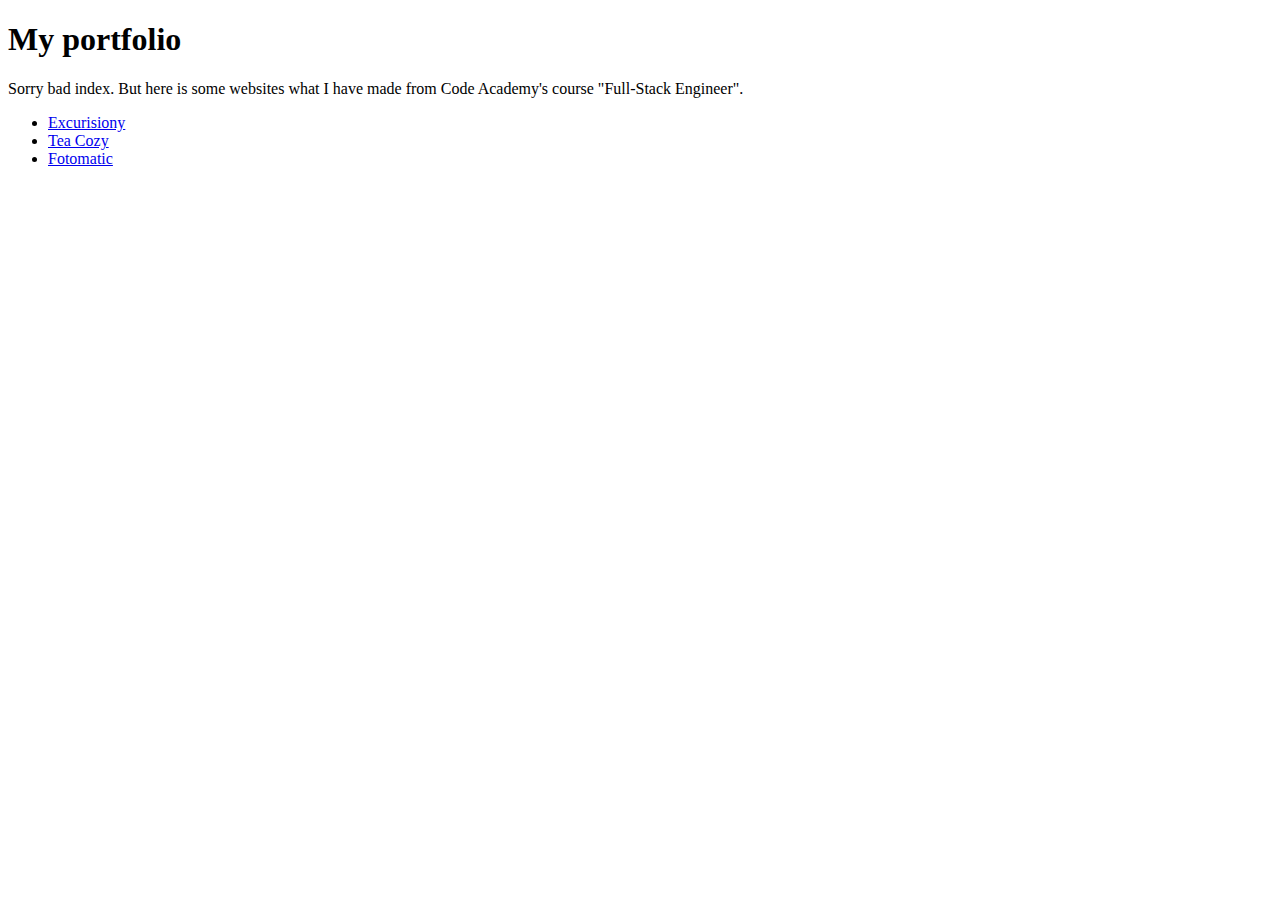
==== index.html @ ef78825a "index" ====
<!DOCTYPE html>

<html>
    <head>
        <title>
            Paula's portfolio
        </title>
        <link href="./media/css/style.css" type="text/css" rel="stylesheet">
    </head>

    <body>
        <article>
            <h1>My portfolio</h1>
            <p>
                Sorry bad index. But here is some websites what I have made from Code Academy's course "Full-Stack Engineer".
            </p>
            <ul>
                <li>
                    <a href="https://paukku.github.io/ex">Excurisiony</a>
                </li>
                <li>
                    <a href="https://paukku.github.io/TeaCozy/">Tea Cozy</a>
                </li>
                <li>
                    <a href="https://paukku.github.io/F1C1_start/">Fotomatic</a>
                </li>
            </ul>

        </article>



    </body>

</html>
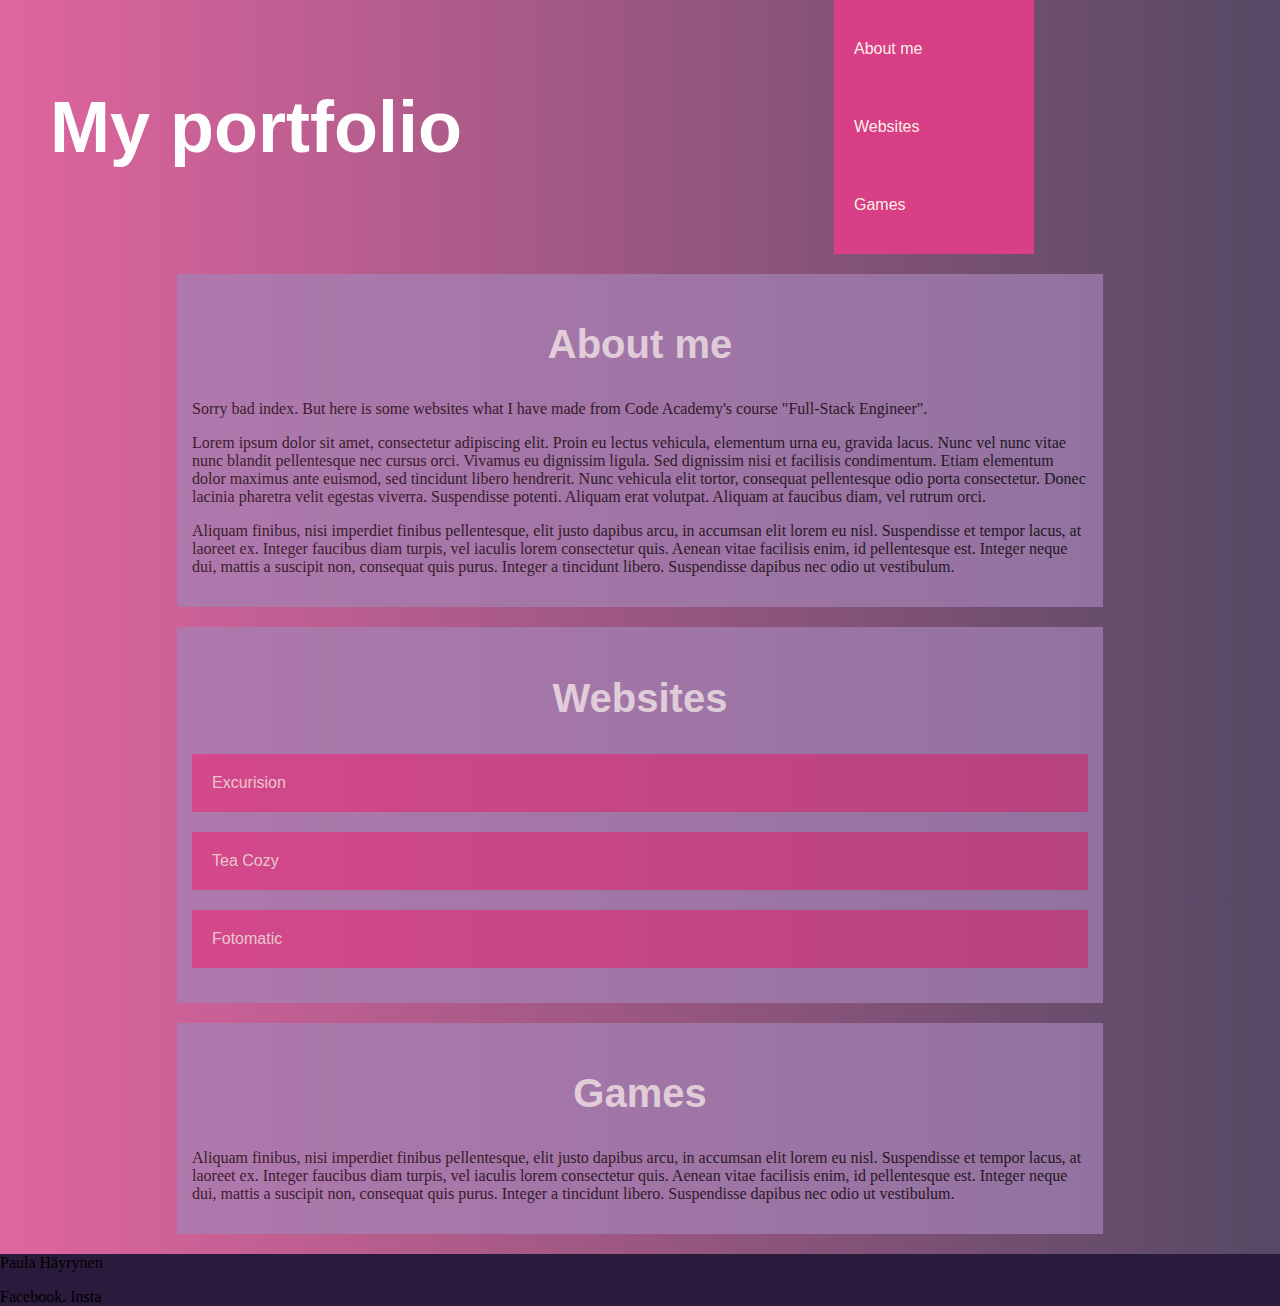
==== commit abce7b50: "portfolios frontpage get some css and html" ====
--- a/index.html
+++ b/index.html
@@ -9,14 +9,43 @@
     </head>
 
     <body>
-        <article>
+        <header>
             <h1>My portfolio</h1>
+
+            <nav>
+                <ul>
+                    <li>
+                        <a href="#aboutme">About me</a>
+                    </li>
+                    <li>
+                        <a href="#websites">Websites</a>
+                    </li>
+                    <li>
+                        <a href="#games">Games</a>
+                    </li>
+                </ul>
+            </nav>
+        </header>
+        
+
+        <article id="aboutme">
+            <h2>About me</h2>
             <p>
                 Sorry bad index. But here is some websites what I have made from Code Academy's course "Full-Stack Engineer".
             </p>
+            <p>
+                Lorem ipsum dolor sit amet, consectetur adipiscing elit. Proin eu lectus vehicula, elementum urna eu, gravida lacus. Nunc vel nunc vitae nunc blandit pellentesque nec cursus orci. Vivamus eu dignissim ligula. Sed dignissim nisi et facilisis condimentum. Etiam elementum dolor maximus ante euismod, sed tincidunt libero hendrerit. Nunc vehicula elit tortor, consequat pellentesque odio porta consectetur. Donec lacinia pharetra velit egestas viverra. Suspendisse potenti. Aliquam erat volutpat. Aliquam at faucibus diam, vel rutrum orci.
+            </p>
+            <p>
+                Aliquam finibus, nisi imperdiet finibus pellentesque, elit justo dapibus arcu, in accumsan elit lorem eu nisl. Suspendisse et tempor lacus, at laoreet ex. Integer faucibus diam turpis, vel iaculis lorem consectetur quis. Aenean vitae facilisis enim, id pellentesque est. Integer neque dui, mattis a suscipit non, consequat quis purus. Integer a tincidunt libero. Suspendisse dapibus nec odio ut vestibulum.
+            </p>
+        </article>
+
+        <article id="websites">
+            <h2>Websites</h2>
             <ul>
                 <li>
-                    <a href="https://paukku.github.io/ex">Excurisiony</a>
+                    <a href="https://paukku.github.io/ex">Excurision</a>
                 </li>
                 <li>
                     <a href="https://paukku.github.io/TeaCozy/">Tea Cozy</a>
@@ -25,8 +54,20 @@
                     <a href="https://paukku.github.io/F1C1_start/">Fotomatic</a>
                 </li>
             </ul>
+        </article>
 
+        <article id="games">
+            <h2>Games</h2>
+            <p>
+                Aliquam finibus, nisi imperdiet finibus pellentesque, elit justo dapibus arcu, in accumsan elit lorem eu nisl. Suspendisse et tempor lacus, at laoreet ex. Integer faucibus diam turpis, vel iaculis lorem consectetur quis. Aenean vitae facilisis enim, id pellentesque est. Integer neque dui, mattis a suscipit non, consequat quis purus. Integer a tincidunt libero. Suspendisse dapibus nec odio ut vestibulum.
+            </p>
         </article>
+
+        <footer>
+            <p>Paula Häyrynen</p>
+            <p>Facebook. Insta</p>
+            
+        </footer>
 
 
 
--- a/media/css/style.css
+++ b/media/css/style.css
@@ -0,0 +1,91 @@
+body {
+    background: #2A1B3D;
+    margin: 0;
+    background: -webkit-linear-gradient(right, rgba(42, 27, 61, 0.8), rgba(216, 63, 135, 0.8)), url("../pictures/bgpic.jpeg") no-repeat center center fixed ;
+    background: linear-gradient(right, rgba(42, 27, 61, 0.8), rgba(216, 63, 135, 0.8)), url("../pictures/bgpic.jpeg") no-repeat center center fixed;
+    -webkit-background-size: cover;
+  -moz-background-size: cover;
+  -o-background-size: cover;
+  background-size: cover;
+    
+}
+
+html {
+    height: 100%
+}
+
+header {
+    margin-right: auto;
+    margin-left: 50px;
+    display: flex;
+    flex-direction: row;
+    flex-wrap: wrap;
+    align-items: center;
+    justify-content: center;
+    
+}
+
+h1 {
+    font-size: 4.5em;
+    text-align: center;
+    font-family: Arial, Helvetica, sans-serif;
+    color: #fefefe;
+}
+
+
+h2 {
+    font-size: 2.5em;
+    text-align: center;
+    font-family: Arial, Helvetica, sans-serif;
+    color: #fefefe;
+}
+
+nav {
+    background-color: #d83f87;
+    width: 200px;
+    display: flex;
+    flex-direction: row;
+    flex-wrap: wrap;
+    margin-left: auto;
+    margin-right: 20%;
+
+}
+
+ul {
+    left: 0;
+    margin:0;
+    list-style-type: none;
+    padding: 0; 
+}
+li {
+    
+    margin:20px 0;
+    padding:20px;
+    color:#FFEE;
+    background-color: #d83f87;
+    
+}
+
+a {
+    text-align: center;
+    font-family: Arial, Helvetica, sans-serif;
+    color: #FFEE;
+    text-decoration: none;
+}
+
+footer {
+    background-color: #2A1B3D;
+    width: 100%;
+    min-height: 50px;
+    
+    bottom: 0;
+}
+
+#aboutme, #websites, #games {
+    background-color: #a483b6; 
+    width: 70%;
+    opacity: 0.7;
+    margin: 20px auto;
+    padding: 15px;
+}
+
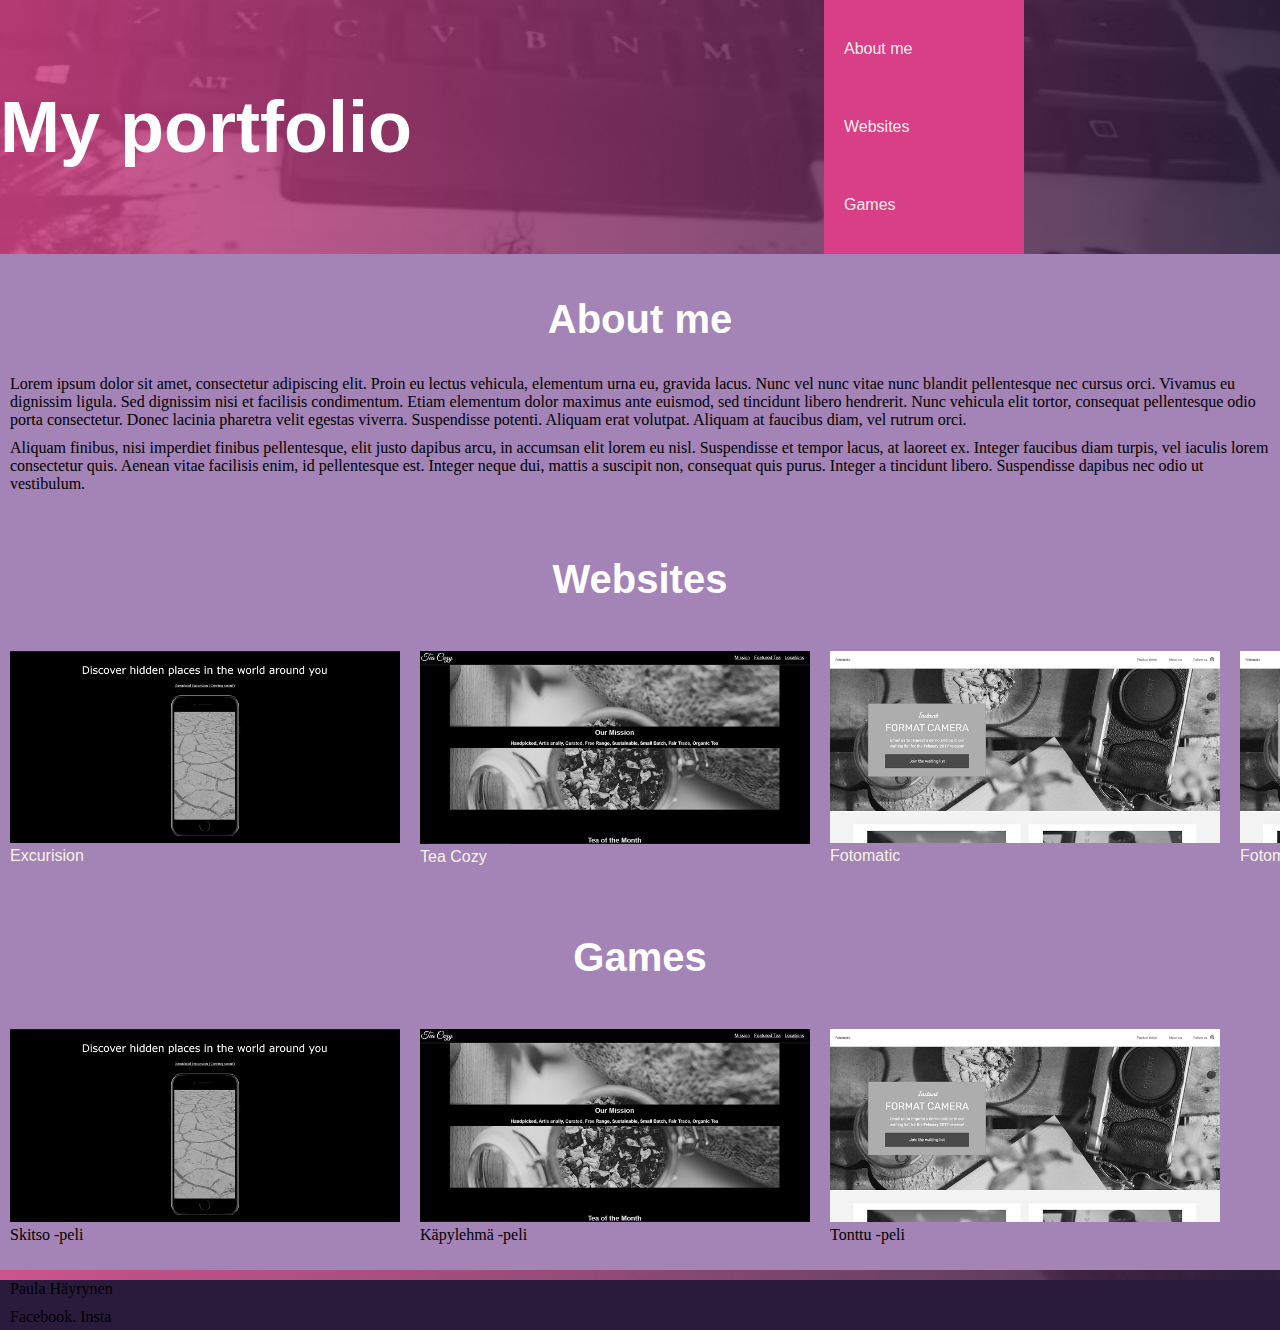
==== commit 643f246c: "Changes portfolio index" ====
--- a/index.html
+++ b/index.html
@@ -30,9 +30,7 @@
 
         <article id="aboutme">
             <h2>About me</h2>
-            <p>
-                Sorry bad index. But here is some websites what I have made from Code Academy's course "Full-Stack Engineer".
-            </p>
+           
             <p>
                 Lorem ipsum dolor sit amet, consectetur adipiscing elit. Proin eu lectus vehicula, elementum urna eu, gravida lacus. Nunc vel nunc vitae nunc blandit pellentesque nec cursus orci. Vivamus eu dignissim ligula. Sed dignissim nisi et facilisis condimentum. Etiam elementum dolor maximus ante euismod, sed tincidunt libero hendrerit. Nunc vehicula elit tortor, consequat pellentesque odio porta consectetur. Donec lacinia pharetra velit egestas viverra. Suspendisse potenti. Aliquam erat volutpat. Aliquam at faucibus diam, vel rutrum orci.
             </p>
@@ -43,24 +41,43 @@
 
         <article id="websites">
             <h2>Websites</h2>
-            <ul>
-                <li>
-                    <a href="https://paukku.github.io/ex">Excurision</a>
-                </li>
-                <li>
-                    <a href="https://paukku.github.io/TeaCozy/">Tea Cozy</a>
-                </li>
-                <li>
-                    <a href="https://paukku.github.io/F1C1_start/">Fotomatic</a>
-                </li>
-            </ul>
+            <div class="flex">
+                <figure>
+                    <a href="https://paukku.github.io/ex"><img src="media/pictures/Excpic.png"></a>
+                    <figcaption><a href="https://paukku.github.io/ex">Excurision</a></figcaption>
+                </figure>
+                <figure>
+                    <a href="https://paukku.github.io/TeaCozy/"><img src="media/pictures/teacozy.png"></a>
+                    <figcaption><a href="https://paukku.github.io/TeaCozy/">Tea Cozy</a></figcaption>
+                </figure>
+                <figure>
+                    <a href="https://paukku.github.io/F1C1_start/"><img src="media/pictures/fotom.png"></a>
+                    <figcaption><a href="https://paukku.github.io/F1C1_start/">Fotomatic</a></figcaption>
+                </figure>
+                <figure>
+                    <a href="https://paukku.github.io/F1C1_start/"><img src="media/pictures/fotom.png"></a>
+                    <figcaption><a href="https://paukku.github.io/F1C1_start/">Fotomatic</a></figcaption>
+                </figure>
+            </div>
+             
         </article>
 
         <article id="games">
             <h2>Games</h2>
-            <p>
-                Aliquam finibus, nisi imperdiet finibus pellentesque, elit justo dapibus arcu, in accumsan elit lorem eu nisl. Suspendisse et tempor lacus, at laoreet ex. Integer faucibus diam turpis, vel iaculis lorem consectetur quis. Aenean vitae facilisis enim, id pellentesque est. Integer neque dui, mattis a suscipit non, consequat quis purus. Integer a tincidunt libero. Suspendisse dapibus nec odio ut vestibulum.
-            </p>
+            <div class="flex">
+                <figure>
+                    <a href="https://paukku.github.io/ex"><img src="media/pictures/Excpic.png"></a>
+                    <figcaption>Skitso -peli</figcaption>
+                </figure>
+                <figure>
+                    <a href="https://paukku.github.io/TeaCozy/"><img src="media/pictures/teacozy.png"></a>
+                    <figcaption>Käpylehmä -peli</figcaption>
+                </figure>
+                <figure>
+                    <a href="https://paukku.github.io/F1C1_start/"><img src="media/pictures/fotom.png"></a>
+                    <figcaption>Tonttu -peli</figcaption>
+                </figure>
+            </div>
         </article>
 
         <footer>
--- a/media/css/style.css
+++ b/media/css/style.css
@@ -21,7 +21,7 @@
     flex-direction: row;
     flex-wrap: wrap;
     align-items: center;
-    justify-content: center;
+    margin-left: auto;
     
 }
 
@@ -38,6 +38,7 @@
     text-align: center;
     font-family: Arial, Helvetica, sans-serif;
     color: #fefefe;
+    
 }
 
 nav {
@@ -51,19 +52,25 @@
 
 }
 
-ul {
+nav ul {
+    width: 100%;
     left: 0;
     margin:0;
     list-style-type: none;
-    padding: 0; 
+    padding: 0;
+    overflow: hidden;
 }
-li {
-    
+nav ul li {
     margin:20px 0;
     padding:20px;
     color:#FFEE;
     background-color: #d83f87;
-    
+}
+nav ul li:hover {
+    margin:20px 0;
+    padding:20px;
+    color:#FFEE;
+    background-color: #b87694;
 }
 
 a {
@@ -77,15 +84,109 @@
     background-color: #2A1B3D;
     width: 100%;
     min-height: 50px;
-    
     bottom: 0;
 }
 
 #aboutme, #websites, #games {
     background-color: #a483b6; 
-    width: 70%;
-    opacity: 0.7;
-    margin: 20px auto;
-    padding: 15px;
+    margin: 0;
+    left: 0;
+    padding: 10px 0;
 }
 
+.flex {
+    display: flex;
+    flex-direction: row;
+    display: -webkit-flex;
+    -webkit-flex-direction: row;
+    overflow: auto;
+    white-space: nowrap;
+    
+}
+
+figure {
+    display: inline-block;
+    margin-block-start: 1em;
+    margin-block-end: 1em;
+    margin-inline-start: 10px;
+    margin-inline-end: 10px;
+	flex-direction: column;	
+}
+
+ img {
+    width:390px;
+    filter:grayscale(100%);
+}
+
+ img:hover {
+    filter:none;
+}
+
+p {
+    margin: 10px;
+}
+
+@media screen and (max-width: 870px) {
+
+    header {
+        display: flex;
+        flex-direction: column;
+        flex-wrap: wrap;
+        align-items: center;        
+    }
+
+    nav {
+        background-color: #d83f87;
+        width: 100%;
+        display: flex;
+        flex-direction: column;
+        flex-wrap: wrap;
+        margin:0;
+    }
+    
+    nav ul {
+        left: 0;
+        margin:0;
+        list-style-type: none;
+        padding: 0;
+        overflow: hidden;
+    }
+
+    nav ul li {
+        width:100%;
+        margin:20px 0;
+        padding:20px;
+        color:#FFEE;
+        background-color: #d83f87;
+
+    }
+
+    nav ul li:hover {
+        width:100%;
+        margin:20px 0;
+        padding:20px;
+        color:#FFEE;
+        background-color: #b87694;
+    }
+
+    .flex {
+        display: flex;
+        flex-wrap: nowrap;
+        overflow-x: auto;
+        margin: auto;
+        overflow-x: auto;
+        overflow-x: scroll;
+        overflow-y: hidden;
+        white-space: nowrap;
+    }
+    
+    figure {
+        display: inline-block; 
+    }
+
+     img {
+        width: 300px;
+    }
+
+    
+}